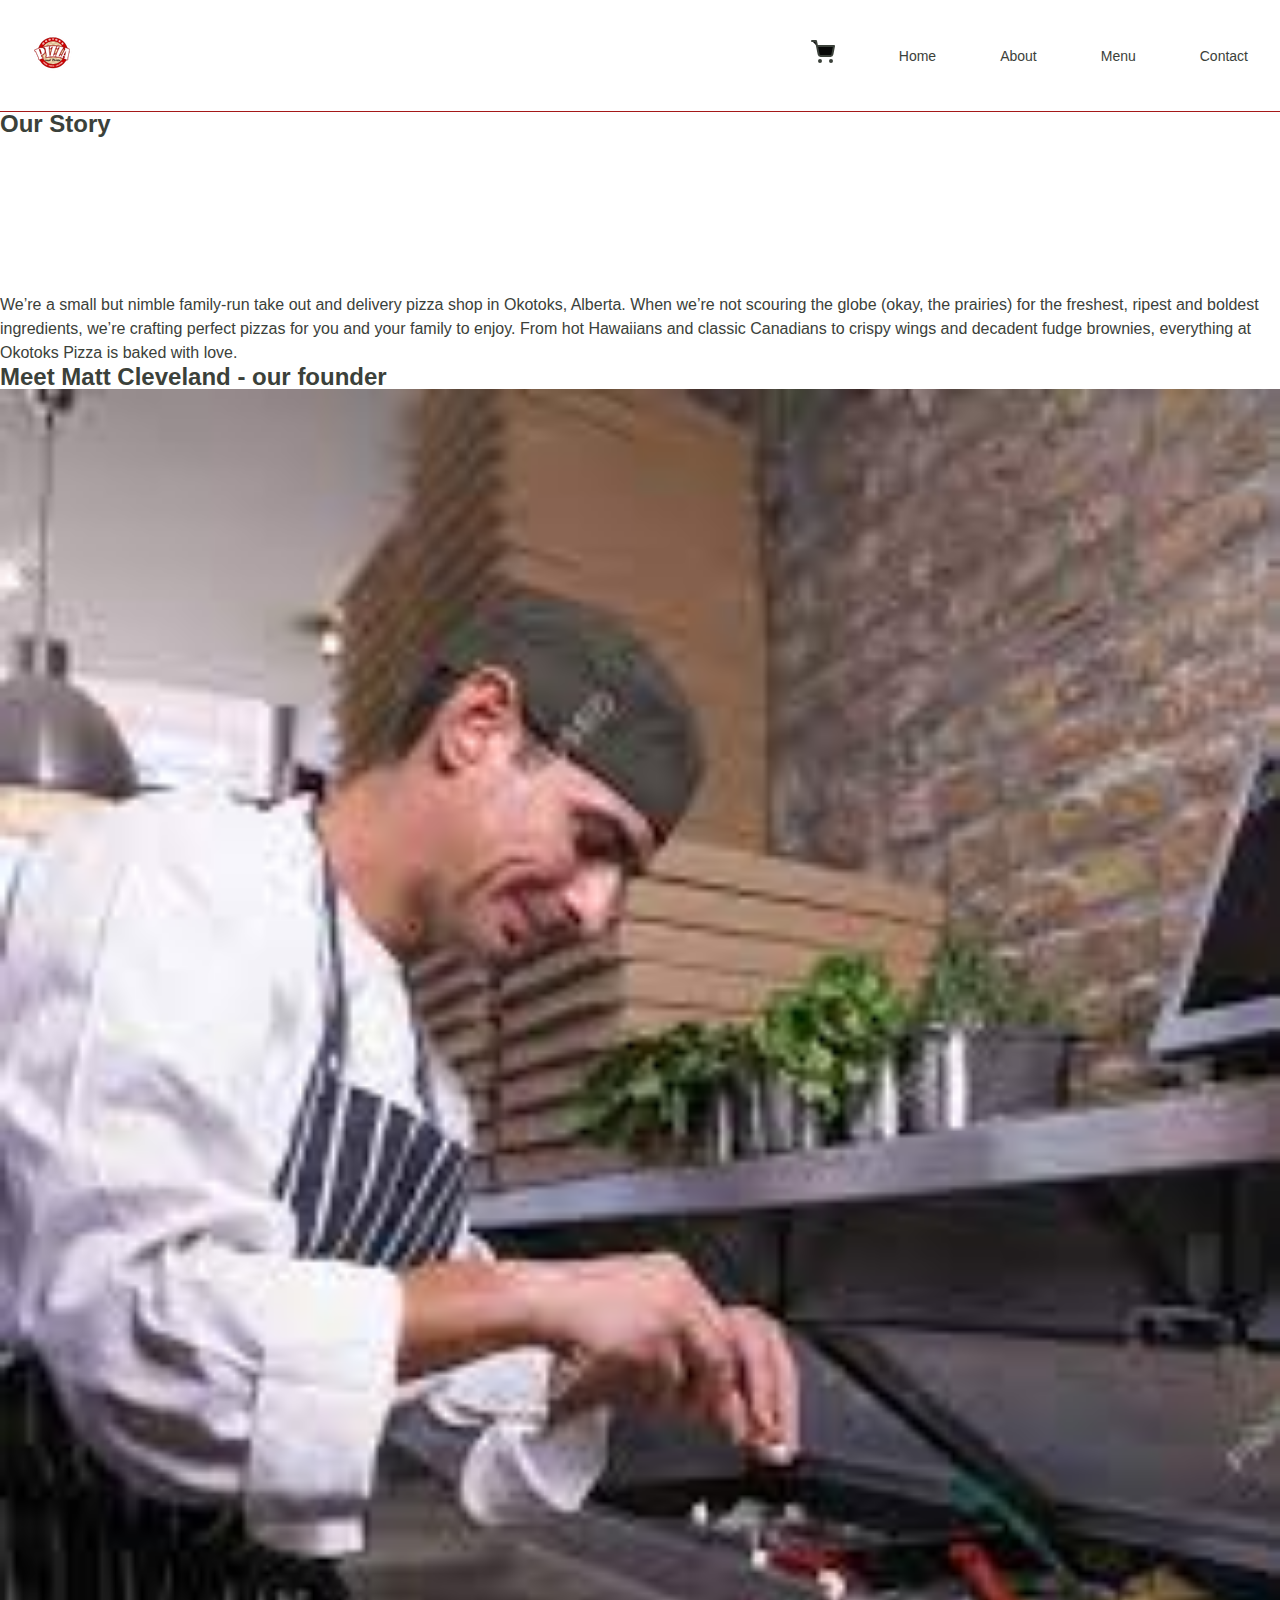
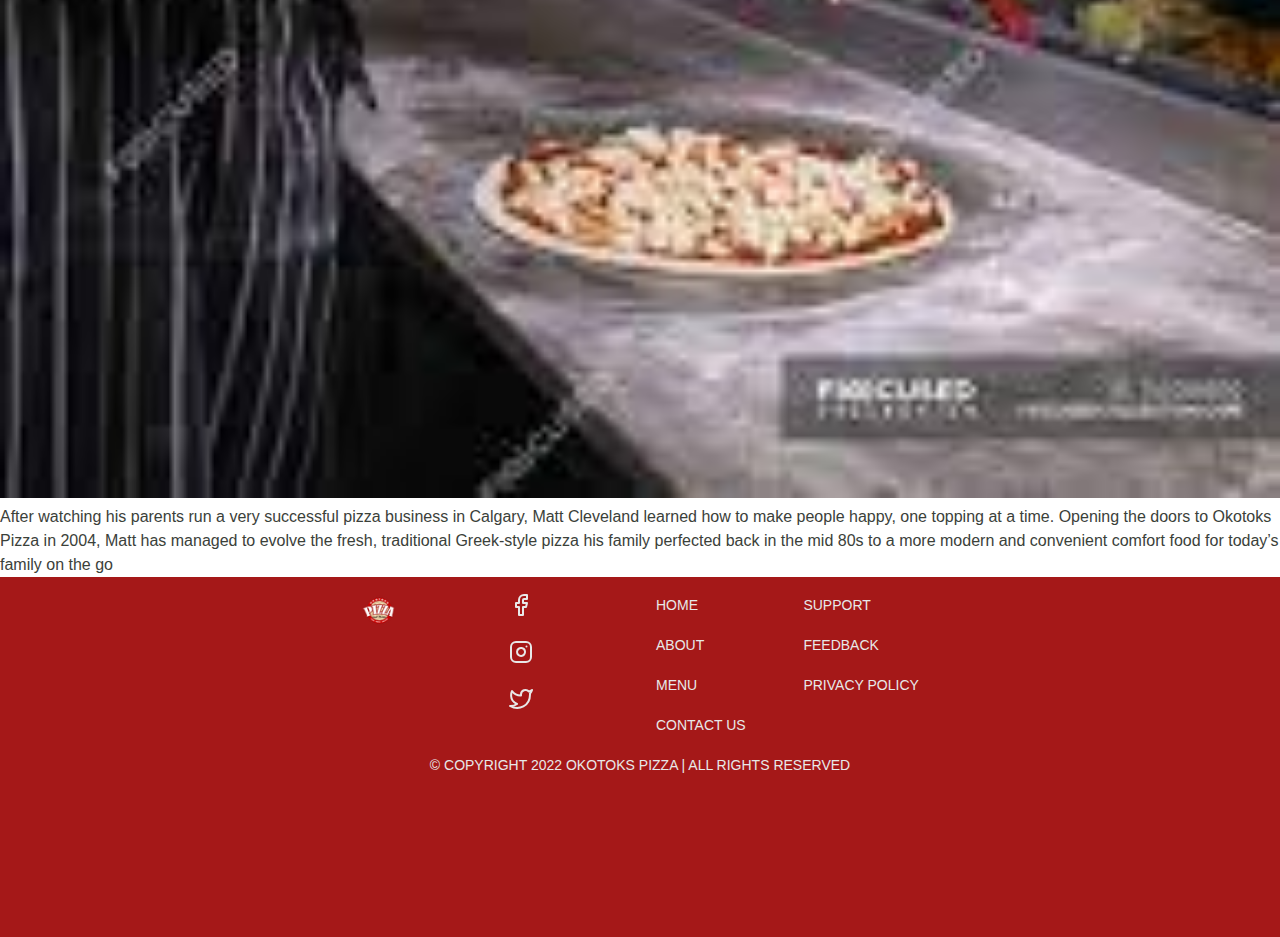
==== about.html @ 29c52bfe "completed contact.html and contactstyle.scss" ====
<!DOCTYPE html>
<html lang="en">
<head>
  <meta charset="UTF-8">
  <meta http-equiv="X-UA-Compatible" content="IE=edge">
  <meta name="viewport" content="width=device-width, initial-scale=1.0">
  <meta name="description" content="Okotoks Pizza made in Okotoks for Okotoks People">
  <meta name="keywords" content="pizza, local cuisine, okotoks, takeout, peppeperoni, cheese, chicken, ham, pineapple, italian dish, pasta, grilled chicken, chicken pizza, beef pizza, spicy pizza">
<link rel="stylesheet" href="Styles/stylemain.css" />

  <title>About us</title>
</head> 

<body>
    <nav class="nav">
      <a class="mbscreenphone phonelink" href="tel:+1-587-839-1110">
        <svg
          class="phoneicon"
          xmlns="http://www.w3.org/2000/svg"
          width="24"
          height="24"
          viewBox="0 0 24 24"
          fill="none"
          stroke="currentColor"
          stroke-width="2"
          stroke-linecap="round"
          stroke-linejoin="round"
        >
          <path
            d="M15.05 5A5 5 0 0 1 19 8.95M15.05 1A9 9 0 0 1 23 8.94m-1 7.98v3a2 2 0 0 1-2.18 2 19.79 19.79 0 0 1-8.63-3.07 19.5 19.5 0 0 1-6-6 19.79 19.79 0 0 1-3.07-8.67A2 2 0 0 1 4.11 2h3a2 2 0 0 1 2 1.72 12.84 12.84 0 0 0 .7 2.81 2 2 0 0 1-.45 2.11L8.09 9.91a16 16 0 0 0 6 6l1.27-1.27a2 2 0 0 1 2.11-.45 12.84 12.84 0 0 0 2.81.7A2 2 0 0 1 22 16.92z"
          /></svg
      ></a>

      <input type="checkbox" id="nav__checkbox" class="nav__checkbox" />
      <label for="nav__checkbox" class="nav__toggle">
        <svg class="menu" viewBox="0 0 448 512" width="100" title="bars">
          <path
            d="M16 132h416c8.837 0 16-7.163 16-16V76c0-8.837-7.163-16-16-16H16C7.163 60 0 67.163 0 76v40c0 8.837 7.163 16 16 16zm0 160h416c8.837 0 16-7.163 16-16v-40c0-8.837-7.163-16-16-16H16c-8.837 0-16 7.163-16 16v40c0 8.837 7.163 16 16 16zm0 160h416c8.837 0 16-7.163 16-16v-40c0-8.837-7.163-16-16-16H16c-8.837 0-16 7.163-16 16v40c0 8.837 7.163 16 16 16z"
          />
        </svg>
        <svg class="close" viewBox="0 0 384 512" width="100" title="times">
          <path
            d="M242.72 256l100.07-100.07c12.28-12.28 12.28-32.19 0-44.48l-22.24-22.24c-12.28-12.28-32.19-12.28-44.48 0L176 189.28 75.93 89.21c-12.28-12.28-32.19-12.28-44.48 0L9.21 111.45c-12.28 12.28-12.28 32.19 0 44.48L109.28 256 9.21 356.07c-12.28 12.28-12.28 32.19 0 44.48l22.24 22.24c12.28 12.28 32.2 12.28 44.48 0L176 322.72l100.07 100.07c12.28 12.28 32.2 12.28 44.48 0l22.24-22.24c12.28-12.28 12.28-32.19 0-44.48L242.72 256z"
          />
        </svg>
      </label>
      <ul class="nav__menu">
        <li>
          <a href="#" class="logo">
            <img
              src="./resources/navbar items/OKOTOKS PIZZA logo (1).png"
              alt="okotokspizza"
          /></a>
        </li>

        <li>
          <a href="#">
            <svg
              xmlns="http://www.w3.org/2000/svg"
              width="24"
              height="24"
              viewBox="0 0 24 24"
              fill="none"
              stroke="currentColor"
              stroke-width="2"
              stroke-linecap="round"
              stroke-linejoin="round"
            >
              <circle cx="9" cy="21" r="1" />
              <circle cx="20" cy="21" r="1" />
              <path
                d="M1 1h4l2.68 13.39a2 2 0 0 0 2 1.61h9.72a2 2 0 0 0 2-1.61L23 6H6"
              />
            </svg>
        </a></li>
      <li><a href="/index.html">Home</a></li>
      <li><a href="#">About</a></li>
      <li><a href="/menu.html">Menu</a></li>
      <li><a href="/contact.html">Contact</a></li>

    </ul>

  </nav>


  <div class="ourstory">
    <h2 class="storycol1">Our Story</h2>
  <div class="story__video">
<video><iframe width="560" height="315" src="https://www.youtube.com/embed/xbHbcmQIcAQ" title="YouTube video player" frameborder="0" allow="accelerometer; autoplay; clipboard-write; encrypted-media; gyroscope; picture-in-picture" allowfullscreen></iframe></video>
      
<p>
    We’re a small but nimble family-run take out and delivery pizza shop in Okotoks, Alberta. When we’re not scouring the globe (okay, the prairies) for the freshest, ripest and boldest ingredients, we’re crafting perfect pizzas for you and your family to enjoy. From hot Hawaiians and classic Canadians to crispy wings and decadent fudge brownies, everything at Okotoks Pizza is baked with love.</p>
  
    <h2 class="storycol2">Meet Matt Cleveland - our founder</h2>
    <img src="[data-uri]" alt="okotokspizzachef">
  After watching his parents run a very successful pizza business in Calgary, Matt Cleveland learned how to make people happy, one topping at a time. Opening the doors to Okotoks Pizza in 2004, Matt has managed to evolve the fresh, traditional Greek-style pizza his family perfected back in the mid 80s to a more modern and convenient comfort food for today’s family on the go
  </p>
  </div>
  

    <footer class="footer">
      <div class="footer__container">
        <a class="footer__logo" href="/index.html">
          <img
            src="./resources/navbar items/OKOTOKS PIZZA logo (1).png"
            alt="okotokspizza"
          />
        </a>

        <div class="footer__social">
          <a href="#">
            <svg
              xmlns="http://www.w3.org/2000/svg"
              width="24"
              height="24"
              viewBox="0 0 24 24"
              fill="none"
              stroke="currentColor"
              stroke-width="2"
              stroke-linecap="round"
              stroke-linejoin="round"
            >
              <path
                d="M18 2h-3a5 5 0 0 0-5 5v3H7v4h3v8h4v-8h3l1-4h-4V7a1 1 0 0 1 1-1h3z"
              /></svg
          ></a>

          <a href="#">
            <svg
              xmlns="http://www.w3.org/2000/svg"
              width="24"
              height="24"
              viewBox="0 0 24 24"
              fill="none"
              stroke="currentColor"
              stroke-width="2"
              stroke-linecap="round"
              stroke-linejoin="round"
            >
              <rect x="2" y="2" width="20" height="20" rx="5" ry="5" />
              <path d="M16 11.37A4 4 0 1 1 12.63 8 4 4 0 0 1 16 11.37z" />
              <line x1="17.5" y1="6.5" x2="17.51" y2="6.5" />
            </svg>
          </a>

          <a href="#">
            <svg
              xmlns="http://www.w3.org/2000/svg"
              width="24"
              height="24"
              viewBox="0 0 24 24"
              fill="none"
              stroke="currentColor"
              stroke-width="2"
              stroke-linecap="round"
              stroke-linejoin="round"
            >
              <path
                d="M23 3a10.9 10.9 0 0 1-3.14 1.53 4.48 4.48 0 0 0-7.86 3v1A10.66 10.66 0 0 1 3 4s-4 9 5 13a11.64 11.64 0 0 1-7 2c9 5 20 0 20-11.5a4.5 4.5 0 0 0-.08-.83A7.72 7.72 0 0 0 23 3z"
              />
            </svg>
          </a>
        </div>

        <div class="footer__links1">
          <a href="#">Home</a>
          <a href="/about.html">About</a>
          <a href="/menu.html">Menu</a>
          <a href="/contact.html">Contact us</a>
        </div>

        <div class="footer__links2">
          <a href="#">Support </a>
          <a href="#">Feedback</a>
          <a href="#">Privacy Policy</a>
        </div>
      </div>

      <div class="Bottom_column">
        <div class="footer__copyright">
          <p class="copyright__text">
            © copyright 2022 Okotoks Pizza | All rights reserved
          </p>
        </div>
      </div>
    </footer>
  </body>
</html>
---- Styles/stylemain.css ----
*,
*::before,
*::after {
  -webkit-box-sizing: border-box;
          box-sizing: border-box;
  margin: 0;
  padding: 0;
}

body {
  font-family: "Inter", sans-serif;
  font-weight: 400;
  line-height: 1.5em;
  color: #3b413a;
}

*,
*::before,
*::after {
  -webkit-box-sizing: border-box;
          box-sizing: border-box;
  margin: 0;
  padding: 0;
}

body {
  font-family: "Inter", sans-serif;
  font-weight: 400;
  line-height: 1.5em;
  color: #3b413a;
}

.nav {
  border-bottom: 1px solid #a51818;
}

.nav__toggle {
  position: absolute;
  cursor: pointer;
  margin: 0rem 1rem;
  right: 0;
}

.nav__toggle svg {
  width: 1.5rem;
  fill: #080808;
}

.nav__toggle .close {
  display: none;
}

.nav__toggle .menu {
  margin-top: 0.2rem;
}

.nav__checkbox {
  display: none;
}

.nav__menu {
  display: -webkit-box;
  display: -ms-flexbox;
  display: flex;
  -webkit-box-orient: vertical;
  -webkit-box-direction: normal;
      -ms-flex-direction: column;
          flex-direction: column;
  gap: 2rem;
  -webkit-box-align: center;
      -ms-flex-align: center;
          align-items: center;
  margin: 1rem;
}

.nav__menu li {
  list-style: none;
  display: none;
}

.nav__menu li:first-child {
  margin-right: auto;
  display: block;
}

.nav__menu a {
  text-decoration: none;
  color: inherit;
  font-size: 14px;
}

.nav__menu svg {
  width: 1.5rem;
  fill: #080808;
}

#nav__checkbox:checked ~ ul.nav__menu li {
  display: block;
}

#nav__checkbox:checked ~ label.nav__toggle .close {
  display: block;
}

#nav__checkbox:checked ~ label.nav__toggle .menu {
  display: none;
}

@media only screen and (min-width: 560px) {
  .nav__toggle {
    display: none;
  }
  .nav__menu {
    -webkit-box-orient: horizontal;
    -webkit-box-direction: normal;
        -ms-flex-direction: row;
            flex-direction: row;
  }
  .nav__menu li {
    display: block;
  }
}

.phonelink {
  position: absolute;
  top: 0;
  right: 0;
  margin: 30px;
}

.phoneicon {
  width: 50px;
  height: 30px;
  padding: 1px;
  margin-right: 5px;
  color: #080808;
}

@media screen and (max-width: 480px) {
  .phoneicon {
    display: block;
  }
}

@media screen and (min-width: 481px) {
  .phoneicon {
    display: none;
  }
}

.btn {
  color: #e8e8e8;
  font-family: "Inter", sans-serif;
  border-radius: 0.2rem;
  font-size: 14px;
  padding: 1.2rem 1.2rem;
}

.primary-btn {
  color: #e8e8e8;
  background: #ff6347;
}

@media only screen and (min-width: 700px) {
  .btn {
    padding: 1rem 1rem;
    font-size: 14px;
  }
}

.hero__heading {
  max-width: none;
  width: 90%;
}

img {
  width: 100%;
}

.button__wrapper {
  text-align: center;
}

.btn {
  color: #e8e8e8;
  font-family: "Inter", sans-serif;
  border-radius: 0.2rem;
  font-size: 14px;
  padding: 1rem 1rem;
  background-color: #ff6347;
}

.footer {
  text-transform: uppercase;
  font-size: 14px;
  color: #e8e8e8;
  background-color: #a51818;
  justify-items: center;
  min-height: 40vh;
}

.footer__container {
  display: -ms-grid;
  display: grid;
  -ms-grid-rows: auto;
      grid-template-rows: auto;
  -ms-grid-columns: (1fr)[4];
      grid-template-columns: repeat(4, 1fr);
}

.footer__copyright {
  display: block;
  text-align: center;
}

a {
  display: block;
  text-decoration: none;
  margin: 1rem;
  cursor: pointer;
}

a {
  -webkit-transition: color 100ms ease-in-out;
  transition: color 100ms ease-in-out;
  color: #e8e8e8;
  line-height: 1.5rem;
}

a:hover {
  color: orange;
  cursor: pointer;
}

.footer__logo img {
  width: 30%;
}

@media only screen and (min-width: 200px) and (max-width: 400px) {
  .footer__container {
    -ms-grid-columns: (1fr)[2];
        grid-template-columns: repeat(2, 1fr);
    -ms-grid-rows: auto;
        grid-template-rows: auto;
  }
}

@media only screen and (min-width: 300px) {
  .hero__container {
    display: -flex;
    -webkit-box-orient: vertical;
    -webkit-box-direction: reverse;
        -ms-flex-direction: column-reverse;
            flex-direction: column-reverse;
    text-align: center;
    gap: 5rem;
    font-size: 24px;
  }
  .hero__img {
    height: 50%;
    width: 100vw;
    margin: 0 auto;
    background-position: centre;
    background-size: cover;
    position: relative;
  }
  .hero__img img {
    width: 100%;
  }
  .hero__text {
    text-align: center;
    position: absolute;
    top: 50%;
    left: 50%;
    -webkit-transform: translate(-50%, -50%);
    transform: translate(-50%, -50%);
    color: #e8e8e8;
  }
  .hero__heading {
    font-family: "Inter", sans-serif;
    line-height: 1.4em;
    text-align: center;
    font-size: 2rem;
    margin-bottom: 1.5rem;
    background-color: rgba(0, 0, 0, 0.2);
  }
  .button__wrapper {
    text-align: center;
  }
}
/*# sourceMappingURL=stylemain.css.map */
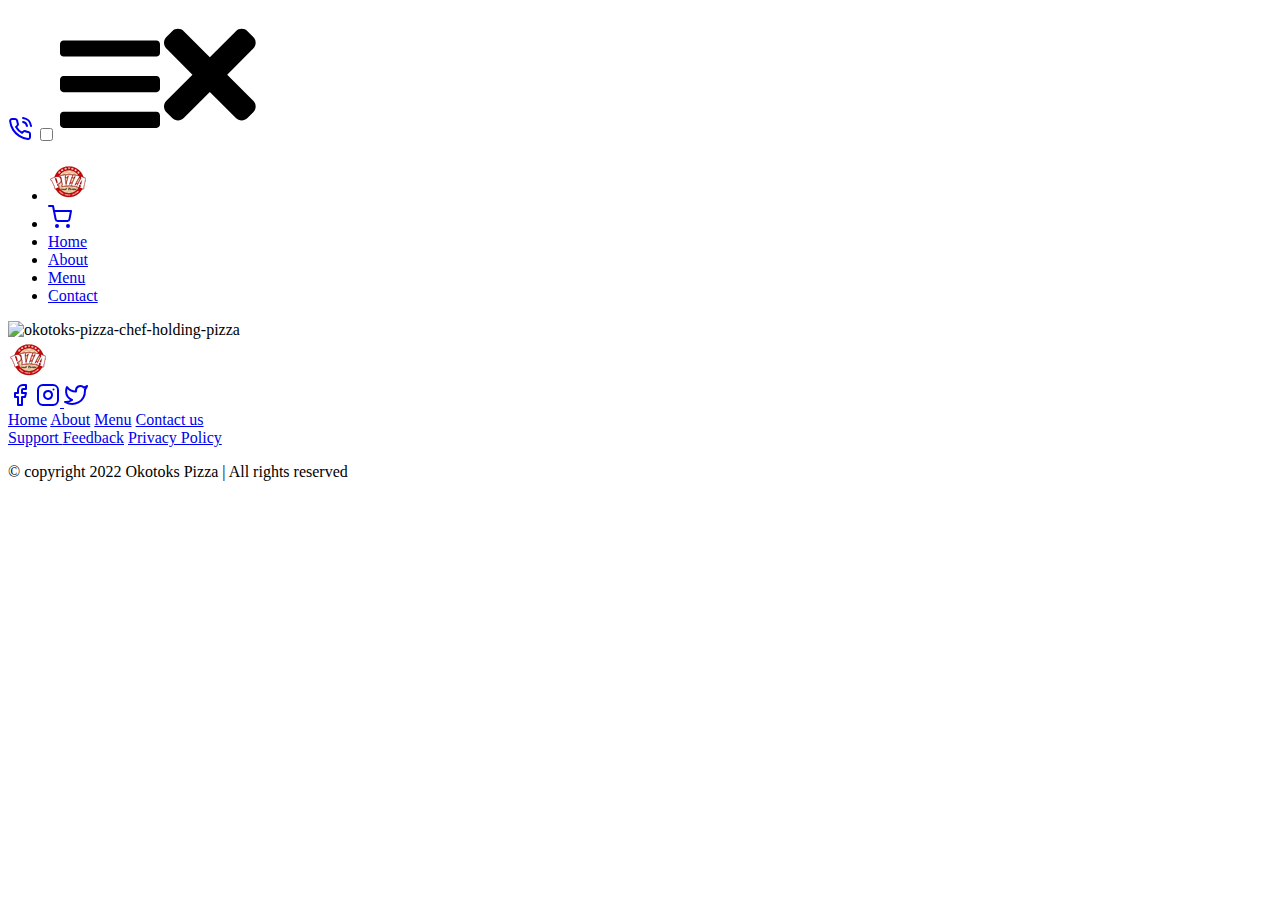
==== commit 0ce9172d: "began working on about page" ====
--- a/about.html
+++ b/about.html
@@ -1,17 +1,23 @@
 <!DOCTYPE html>
 <html lang="en">
-<head>
-  <meta charset="UTF-8">
-  <meta http-equiv="X-UA-Compatible" content="IE=edge">
-  <meta name="viewport" content="width=device-width, initial-scale=1.0">
-  <meta name="description" content="Okotoks Pizza made in Okotoks for Okotoks People">
-  <meta name="keywords" content="pizza, local cuisine, okotoks, takeout, peppeperoni, cheese, chicken, ham, pineapple, italian dish, pasta, grilled chicken, chicken pizza, beef pizza, spicy pizza">
-<link rel="stylesheet" href="Styles/stylemain.css" />
+  <head>
+    <meta charset="UTF-8" />
+    <meta http-equiv="X-UA-Compatible" content="IE=edge" />
+    <meta name="viewport" content="width=device-width, initial-scale=1.0" />
+    <meta
+      name="description"
+      content="Okotoks Pizza made in Okotoks for Okotoks People"
+    />
+    <meta
+      name="keywords"
+      content="pizza, local cuisine, okotoks, takeout, peppeperoni, cheese, chicken, ham, pineapple, italian dish, pasta, grilled chicken, chicken pizza, beef pizza, spicy pizza"
+    />
+    <link rel="stylesheet" href="/styles/aboutstyle.scss" />
 
-  <title>About us</title>
-</head> 
+    <title>About us</title>
+  </head>
 
-<body>
+  <body>
     <nav class="nav">
       <a class="mbscreenphone phonelink" href="tel:+1-587-839-1110">
         <svg
@@ -72,31 +78,20 @@
                 d="M1 1h4l2.68 13.39a2 2 0 0 0 2 1.61h9.72a2 2 0 0 0 2-1.61L23 6H6"
               />
             </svg>
-        </a></li>
-      <li><a href="/index.html">Home</a></li>
-      <li><a href="#">About</a></li>
-      <li><a href="/menu.html">Menu</a></li>
-      <li><a href="/contact.html">Contact</a></li>
-
-    </ul>
-
-  </nav>
-
-
-  <div class="ourstory">
-    <h2 class="storycol1">Our Story</h2>
-  <div class="story__video">
-<video><iframe width="560" height="315" src="https://www.youtube.com/embed/xbHbcmQIcAQ" title="YouTube video player" frameborder="0" allow="accelerometer; autoplay; clipboard-write; encrypted-media; gyroscope; picture-in-picture" allowfullscreen></iframe></video>
-      
-<p>
-    We’re a small but nimble family-run take out and delivery pizza shop in Okotoks, Alberta. When we’re not scouring the globe (okay, the prairies) for the freshest, ripest and boldest ingredients, we’re crafting perfect pizzas for you and your family to enjoy. From hot Hawaiians and classic Canadians to crispy wings and decadent fudge brownies, everything at Okotoks Pizza is baked with love.</p>
-  
-    <h2 class="storycol2">Meet Matt Cleveland - our founder</h2>
-    <img src="[data-uri]" alt="okotokspizzachef">
-  After watching his parents run a very successful pizza business in Calgary, Matt Cleveland learned how to make people happy, one topping at a time. Opening the doors to Okotoks Pizza in 2004, Matt has managed to evolve the fresh, traditional Greek-style pizza his family perfected back in the mid 80s to a more modern and convenient comfort food for today’s family on the go
-  </p>
-  </div>
-  
+          </a>
+        </li>
+        <li><a href="/index.html">Home</a></li>
+        <li><a href="#">About</a></li>
+        <li><a href="/menu.html">Menu</a></li>
+        <li><a href="/contact.html">Contact</a></li>
+      </ul>
+    </nav>
+    <div class="container">
+      <img
+        src="https://images.unsplash.com/photo-1572552635104-daf938e0aa1f?ixlib=rb-1.2.1&ixid=MnwxMjA3fDB8MHxwaG90by1wYWdlfHx8fGVufDB8fHx8&auto=format&fit=crop&w=387&q=80"
+        alt="okotoks-pizza-chef-holding-pizza"
+      />
+    </div>
 
     <footer class="footer">
       <div class="footer__container">
@@ -185,4 +180,4 @@
       </div>
     </footer>
   </body>
-</html>+</html>
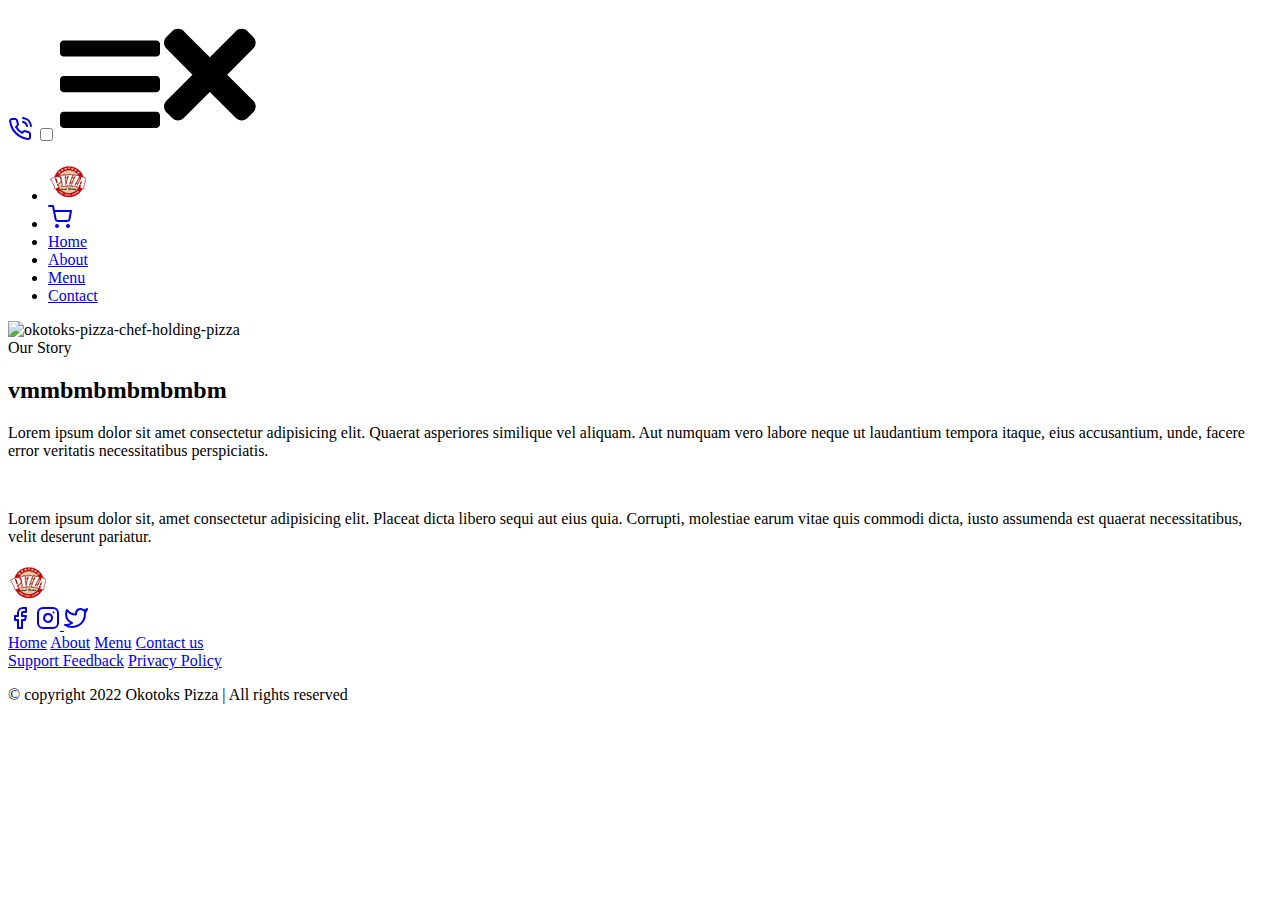
==== commit dd6ef4f5: "I started to work on my about page styling but its not responding" ====
--- a/about.html
+++ b/about.html
@@ -12,7 +12,7 @@
       name="keywords"
       content="pizza, local cuisine, okotoks, takeout, peppeperoni, cheese, chicken, ham, pineapple, italian dish, pasta, grilled chicken, chicken pizza, beef pizza, spicy pizza"
     />
-    <link rel="stylesheet" href="/styles/aboutstyle.scss" />
+    <link rel="stylesheet" href="/styles/aboutstyle.css" />
 
     <title>About us</title>
   </head>
@@ -86,11 +86,28 @@
         <li><a href="/contact.html">Contact</a></li>
       </ul>
     </nav>
-    <div class="container">
+    <div class="about-container">
       <img
         src="https://images.unsplash.com/photo-1572552635104-daf938e0aa1f?ixlib=rb-1.2.1&ixid=MnwxMjA3fDB8MHxwaG90by1wYWdlfHx8fGVufDB8fHx8&auto=format&fit=crop&w=387&q=80"
         alt="okotoks-pizza-chef-holding-pizza"
       />
+      <div class="about-details">
+        <span>Our Story</span>
+        <h2>vmmbmbmbmbmbm</h2>
+        <p>
+          Lorem ipsum dolor sit amet consectetur adipisicing elit. Quaerat
+          asperiores similique vel aliquam. Aut numquam vero labore neque ut
+          laudantium tempora itaque, eius accusantium, unde, facere error
+          veritatis necessitatibus perspiciatis.
+        </p>
+        <br />
+        <p>
+          Lorem ipsum dolor sit, amet consectetur adipisicing elit. Placeat
+          dicta libero sequi aut eius quia. Corrupti, molestiae earum vitae quis
+          commodi dicta, iusto assumenda est quaerat necessitatibus, velit
+          deserunt pariatur.
+        </p>
+      </div>
     </div>
 
     <footer class="footer">
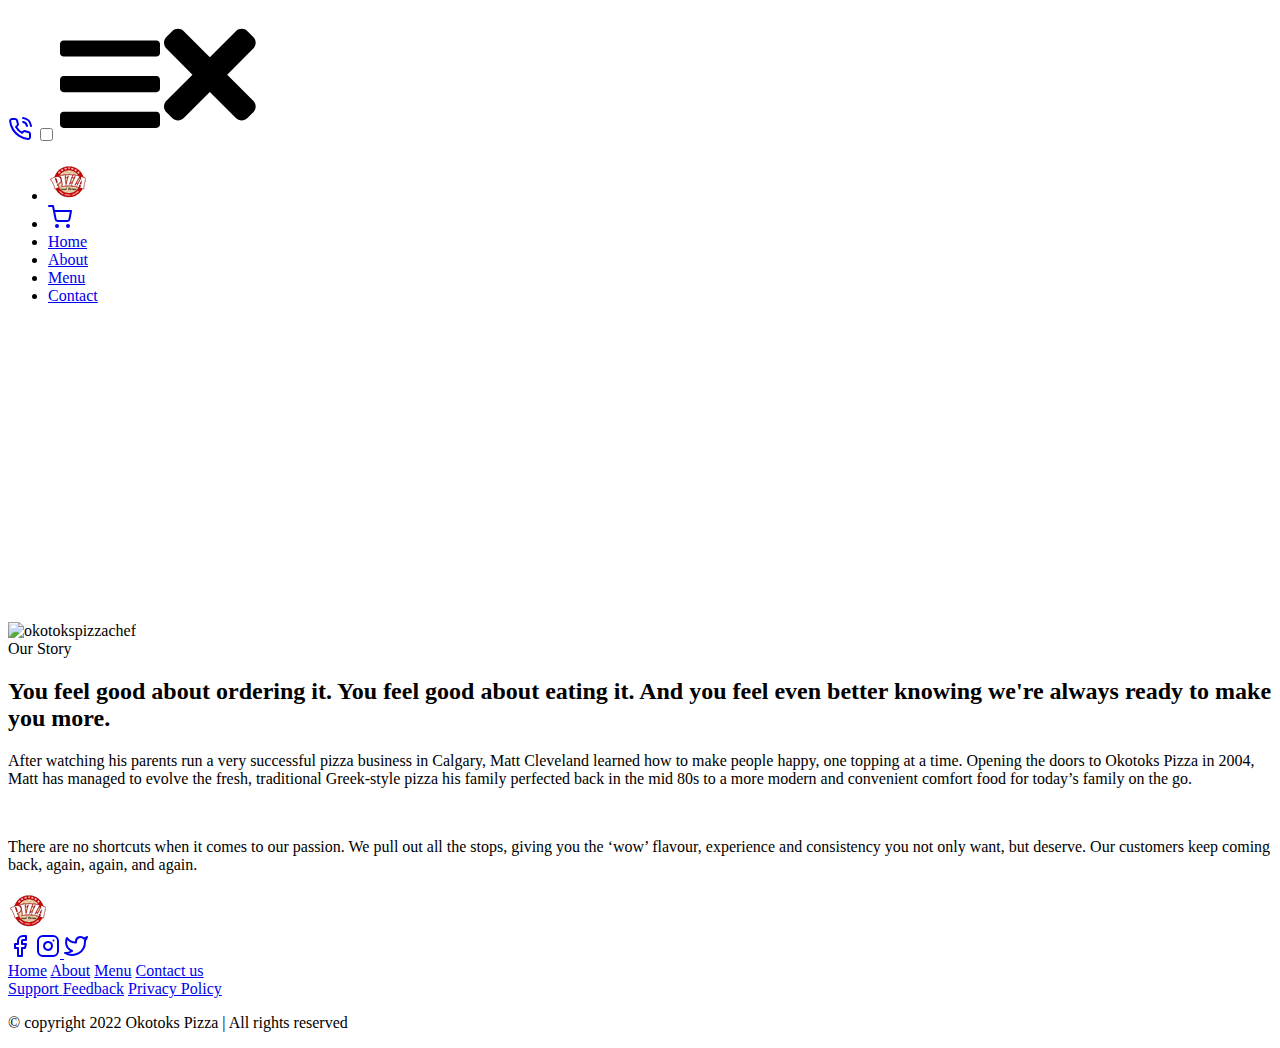
==== commit a3aacc67: "completed about page mobile version" ====
--- a/about.html
+++ b/about.html
@@ -86,115 +86,130 @@
         <li><a href="/contact.html">Contact</a></li>
       </ul>
     </nav>
-    <div class="about-container">
+    <div class="container">
       <img
-        src="https://images.unsplash.com/photo-1572552635104-daf938e0aa1f?ixlib=rb-1.2.1&ixid=MnwxMjA3fDB8MHxwaG90by1wYWdlfHx8fGVufDB8fHx8&auto=format&fit=crop&w=387&q=80"
-        alt="okotoks-pizza-chef-holding-pizza"
+        src="https://images.pexels.com/photos/11400977/pexels-photo-11400977.jpeg?auto=compress&cs=tinysrgb&dpr=1&w=500"
+        alt="okotokspizzachef"
       />
-      <div class="about-details">
+      <iframe
+        width="560"
+        height="315"
+        src="https://www.youtube.com/embed/xbHbcmQIcAQ"
+        title="YouTube video player"
+        frameborder="0"
+        allow="accelerometer; autoplay=1&mute=1; clipboard-write; encrypted-media; gyroscope; picture-in-picture"
+        allowfullscreen
+      ></iframe>
+
+      <div class="about_info">
         <span>Our Story</span>
-        <h2>vmmbmbmbmbmbm</h2>
+        <h2>
+          You feel good about ordering it. You feel good about eating it. And
+          you feel even better knowing we're always ready to make you more.
+        </h2>
         <p>
-          Lorem ipsum dolor sit amet consectetur adipisicing elit. Quaerat
-          asperiores similique vel aliquam. Aut numquam vero labore neque ut
-          laudantium tempora itaque, eius accusantium, unde, facere error
-          veritatis necessitatibus perspiciatis.
+          After watching his parents run a very successful pizza business in
+          Calgary, Matt Cleveland learned how to make people happy, one topping
+          at a time. Opening the doors to Okotoks Pizza in 2004, Matt has
+          managed to evolve the fresh, traditional Greek-style pizza his family
+          perfected back in the mid 80s to a more modern and convenient comfort
+          food for today’s family on the go.
         </p>
         <br />
         <p>
-          Lorem ipsum dolor sit, amet consectetur adipisicing elit. Placeat
-          dicta libero sequi aut eius quia. Corrupti, molestiae earum vitae quis
-          commodi dicta, iusto assumenda est quaerat necessitatibus, velit
-          deserunt pariatur.
+          There are no shortcuts when it comes to our passion. We pull out all
+          the stops, giving you the ‘wow’ flavour, experience and consistency
+          you not only want, but deserve. Our customers keep coming back, again,
+          again, and again.
         </p>
       </div>
     </div>
-
-    <footer class="footer">
-      <div class="footer__container">
-        <a class="footer__logo" href="/index.html">
-          <img
-            src="./resources/navbar items/OKOTOKS PIZZA logo (1).png"
-            alt="okotokspizza"
-          />
+  </body>
+
+  <footer class="footer">
+    <div class="footer__container">
+      <a class="footer__logo" href="/index.html">
+        <img
+          src="./resources/navbar items/OKOTOKS PIZZA logo (1).png"
+          alt="okotokspizza"
+        />
+      </a>
+
+      <div class="footer__social">
+        <a href="#">
+          <svg
+            xmlns="http://www.w3.org/2000/svg"
+            width="24"
+            height="24"
+            viewBox="0 0 24 24"
+            fill="none"
+            stroke="currentColor"
+            stroke-width="2"
+            stroke-linecap="round"
+            stroke-linejoin="round"
+          >
+            <path
+              d="M18 2h-3a5 5 0 0 0-5 5v3H7v4h3v8h4v-8h3l1-4h-4V7a1 1 0 0 1 1-1h3z"
+            /></svg
+        ></a>
+
+        <a href="#">
+          <svg
+            xmlns="http://www.w3.org/2000/svg"
+            width="24"
+            height="24"
+            viewBox="0 0 24 24"
+            fill="none"
+            stroke="currentColor"
+            stroke-width="2"
+            stroke-linecap="round"
+            stroke-linejoin="round"
+          >
+            <rect x="2" y="2" width="20" height="20" rx="5" ry="5" />
+            <path d="M16 11.37A4 4 0 1 1 12.63 8 4 4 0 0 1 16 11.37z" />
+            <line x1="17.5" y1="6.5" x2="17.51" y2="6.5" />
+          </svg>
         </a>
 
-        <div class="footer__social">
-          <a href="#">
-            <svg
-              xmlns="http://www.w3.org/2000/svg"
-              width="24"
-              height="24"
-              viewBox="0 0 24 24"
-              fill="none"
-              stroke="currentColor"
-              stroke-width="2"
-              stroke-linecap="round"
-              stroke-linejoin="round"
-            >
-              <path
-                d="M18 2h-3a5 5 0 0 0-5 5v3H7v4h3v8h4v-8h3l1-4h-4V7a1 1 0 0 1 1-1h3z"
-              /></svg
-          ></a>
-
-          <a href="#">
-            <svg
-              xmlns="http://www.w3.org/2000/svg"
-              width="24"
-              height="24"
-              viewBox="0 0 24 24"
-              fill="none"
-              stroke="currentColor"
-              stroke-width="2"
-              stroke-linecap="round"
-              stroke-linejoin="round"
-            >
-              <rect x="2" y="2" width="20" height="20" rx="5" ry="5" />
-              <path d="M16 11.37A4 4 0 1 1 12.63 8 4 4 0 0 1 16 11.37z" />
-              <line x1="17.5" y1="6.5" x2="17.51" y2="6.5" />
-            </svg>
-          </a>
-
-          <a href="#">
-            <svg
-              xmlns="http://www.w3.org/2000/svg"
-              width="24"
-              height="24"
-              viewBox="0 0 24 24"
-              fill="none"
-              stroke="currentColor"
-              stroke-width="2"
-              stroke-linecap="round"
-              stroke-linejoin="round"
-            >
-              <path
-                d="M23 3a10.9 10.9 0 0 1-3.14 1.53 4.48 4.48 0 0 0-7.86 3v1A10.66 10.66 0 0 1 3 4s-4 9 5 13a11.64 11.64 0 0 1-7 2c9 5 20 0 20-11.5a4.5 4.5 0 0 0-.08-.83A7.72 7.72 0 0 0 23 3z"
-              />
-            </svg>
-          </a>
-        </div>
-
-        <div class="footer__links1">
-          <a href="#">Home</a>
-          <a href="/about.html">About</a>
-          <a href="/menu.html">Menu</a>
-          <a href="/contact.html">Contact us</a>
-        </div>
-
-        <div class="footer__links2">
-          <a href="#">Support </a>
-          <a href="#">Feedback</a>
-          <a href="#">Privacy Policy</a>
-        </div>
-      </div>
-
-      <div class="Bottom_column">
-        <div class="footer__copyright">
-          <p class="copyright__text">
-            © copyright 2022 Okotoks Pizza | All rights reserved
-          </p>
-        </div>
-      </div>
-    </footer>
-  </body>
+        <a href="#">
+          <svg
+            xmlns="http://www.w3.org/2000/svg"
+            width="24"
+            height="24"
+            viewBox="0 0 24 24"
+            fill="none"
+            stroke="currentColor"
+            stroke-width="2"
+            stroke-linecap="round"
+            stroke-linejoin="round"
+          >
+            <path
+              d="M23 3a10.9 10.9 0 0 1-3.14 1.53 4.48 4.48 0 0 0-7.86 3v1A10.66 10.66 0 0 1 3 4s-4 9 5 13a11.64 11.64 0 0 1-7 2c9 5 20 0 20-11.5a4.5 4.5 0 0 0-.08-.83A7.72 7.72 0 0 0 23 3z"
+            />
+          </svg>
+        </a>
+      </div>
+
+      <div class="footer__links1">
+        <a href="#">Home</a>
+        <a href="/about.html">About</a>
+        <a href="/menu.html">Menu</a>
+        <a href="/contact.html">Contact us</a>
+      </div>
+
+      <div class="footer__links2">
+        <a href="#">Support </a>
+        <a href="#">Feedback</a>
+        <a href="#">Privacy Policy</a>
+      </div>
+    </div>
+
+    <div class="Bottom_column">
+      <div class="footer__copyright">
+        <p class="copyright__text">
+          © copyright 2022 Okotoks Pizza | All rights reserved
+        </p>
+      </div>
+    </div>
+  </footer>
 </html>
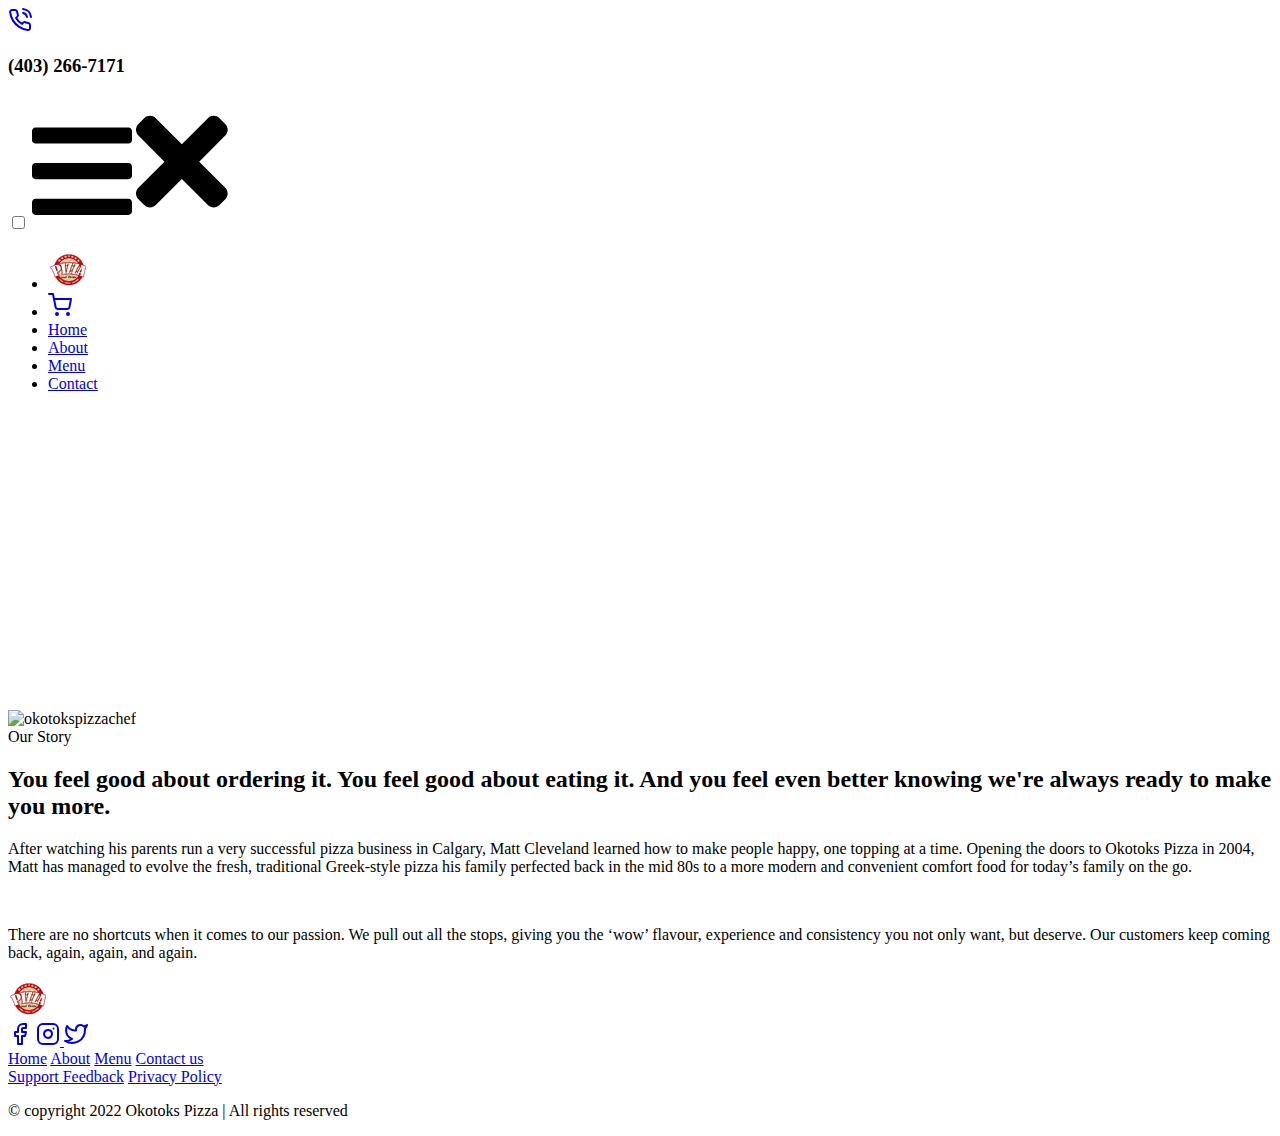
==== commit 4429096d: "I added phone number to each page" ====
--- a/about.html
+++ b/about.html
@@ -36,7 +36,7 @@
             d="M15.05 5A5 5 0 0 1 19 8.95M15.05 1A9 9 0 0 1 23 8.94m-1 7.98v3a2 2 0 0 1-2.18 2 19.79 19.79 0 0 1-8.63-3.07 19.5 19.5 0 0 1-6-6 19.79 19.79 0 0 1-3.07-8.67A2 2 0 0 1 4.11 2h3a2 2 0 0 1 2 1.72 12.84 12.84 0 0 0 .7 2.81 2 2 0 0 1-.45 2.11L8.09 9.91a16 16 0 0 0 6 6l1.27-1.27a2 2 0 0 1 2.11-.45 12.84 12.84 0 0 0 2.81.7A2 2 0 0 1 22 16.92z"
           /></svg
       ></a>
-
+      <h3 class="phone-number">(403) 266-7171</h3>
       <input type="checkbox" id="nav__checkbox" class="nav__checkbox" />
       <label for="nav__checkbox" class="nav__toggle">
         <svg class="menu" viewBox="0 0 448 512" width="100" title="bars">
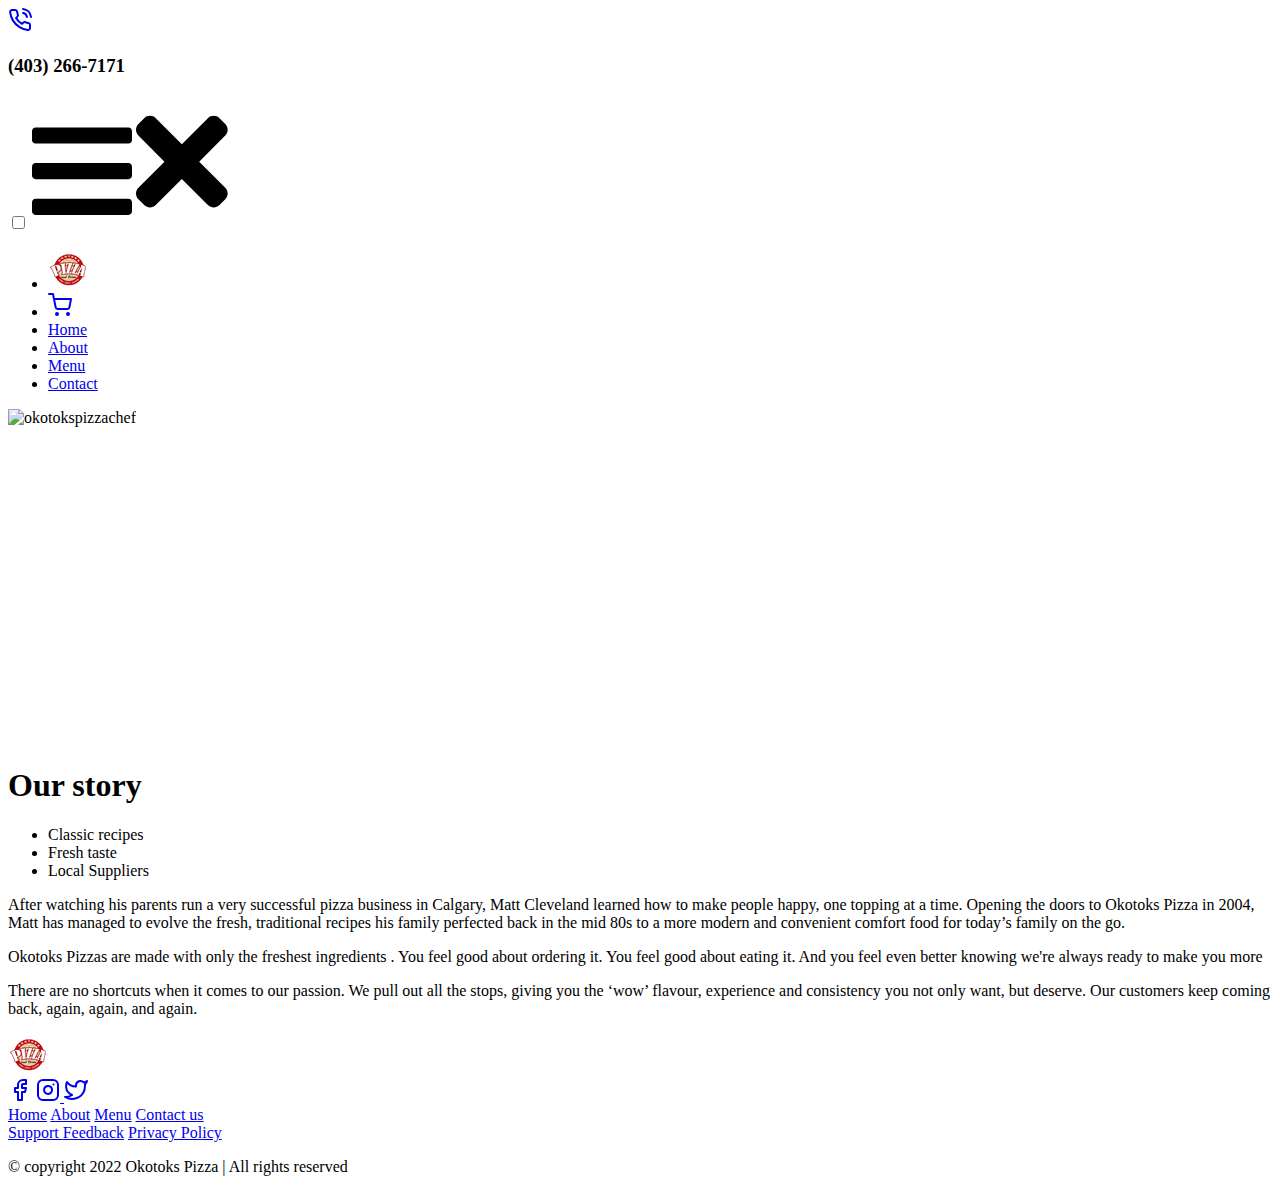
==== commit 87a5d69f: "updated my about page" ====
--- a/about.html
+++ b/about.html
@@ -86,42 +86,52 @@
         <li><a href="/contact.html">Contact</a></li>
       </ul>
     </nav>
-    <div class="container">
-      <img
-        src="https://images.pexels.com/photos/11400977/pexels-photo-11400977.jpeg?auto=compress&cs=tinysrgb&dpr=1&w=500"
-        alt="okotokspizzachef"
-      />
-      <iframe
-        width="560"
-        height="315"
-        src="https://www.youtube.com/embed/xbHbcmQIcAQ"
-        title="YouTube video player"
-        frameborder="0"
-        allow="accelerometer; autoplay=1&mute=1; clipboard-write; encrypted-media; gyroscope; picture-in-picture"
-        allowfullscreen
-      ></iframe>
-
-      <div class="about_info">
-        <span>Our Story</span>
-        <h2>
-          You feel good about ordering it. You feel good about eating it. And
-          you feel even better knowing we're always ready to make you more.
-        </h2>
-        <p>
-          After watching his parents run a very successful pizza business in
-          Calgary, Matt Cleveland learned how to make people happy, one topping
-          at a time. Opening the doors to Okotoks Pizza in 2004, Matt has
-          managed to evolve the fresh, traditional Greek-style pizza his family
-          perfected back in the mid 80s to a more modern and convenient comfort
-          food for today’s family on the go.
-        </p>
-        <br />
-        <p>
-          There are no shortcuts when it comes to our passion. We pull out all
-          the stops, giving you the ‘wow’ flavour, experience and consistency
-          you not only want, but deserve. Our customers keep coming back, again,
-          again, and again.
-        </p>
+
+    <div class="About">
+      <div class="content">
+        <img
+          src="https://images.unsplash.com/photo-1583394293214-28ded15ee548?ixlib=rb-1.2.1&ixid=MnwxMjA3fDB8MHxzZWFyY2h8MXx8Y2hlZnxlbnwwfDJ8MHx8&auto=format&fit=crop&w=500&q=60"
+          alt="okotokspizzachef"
+        />
+        <div class="iframe-container">
+          <iframe
+            width="560"
+            height="315"
+            src="https://www.youtube.com/embed/xbHbcmQIcAQ"
+            title="YouTube video player"
+            frameborder="0"
+            allow="accelerometer; autoplay; clipboard-write; encrypted-media; gyroscope; picture-in-picture"
+            allowfullscreen
+          ></iframe>
+        </div>
+
+        <div class="text">
+          <h1>Our story</h1>
+          <ul>
+            <li>Classic recipes</li>
+            <li>Fresh taste</li>
+            <li>Local Suppliers</li>
+          </ul>
+          <p>
+            After watching his parents run a very successful pizza business in
+            Calgary, Matt Cleveland learned how to make people happy, one
+            topping at a time. Opening the doors to Okotoks Pizza in 2004, Matt
+            has managed to evolve the fresh, traditional recipes his family
+            perfected back in the mid 80s to a more modern and convenient
+            comfort food for today’s family on the go.
+          </p>
+          <p>
+            Okotoks Pizzas are made with only the freshest ingredients . You
+            feel good about ordering it. You feel good about eating it. And you
+            feel even better knowing we're always ready to make you more
+          </p>
+          <p>
+            There are no shortcuts when it comes to our passion. We pull out all
+            the stops, giving you the ‘wow’ flavour, experience and consistency
+            you not only want, but deserve. Our customers keep coming back,
+            again, again, and again.
+          </p>
+        </div>
       </div>
     </div>
   </body>
@@ -136,7 +146,7 @@
       </a>
 
       <div class="footer__social">
-        <a href="#">
+        <a href="https://www.facebook.com/">
           <svg
             xmlns="http://www.w3.org/2000/svg"
             width="24"
@@ -153,7 +163,7 @@
             /></svg
         ></a>
 
-        <a href="#">
+        <a href="https://www.instagram.com/">
           <svg
             xmlns="http://www.w3.org/2000/svg"
             width="24"
@@ -171,7 +181,7 @@
           </svg>
         </a>
 
-        <a href="#">
+        <a href="https://twitter.com/">
           <svg
             xmlns="http://www.w3.org/2000/svg"
             width="24"
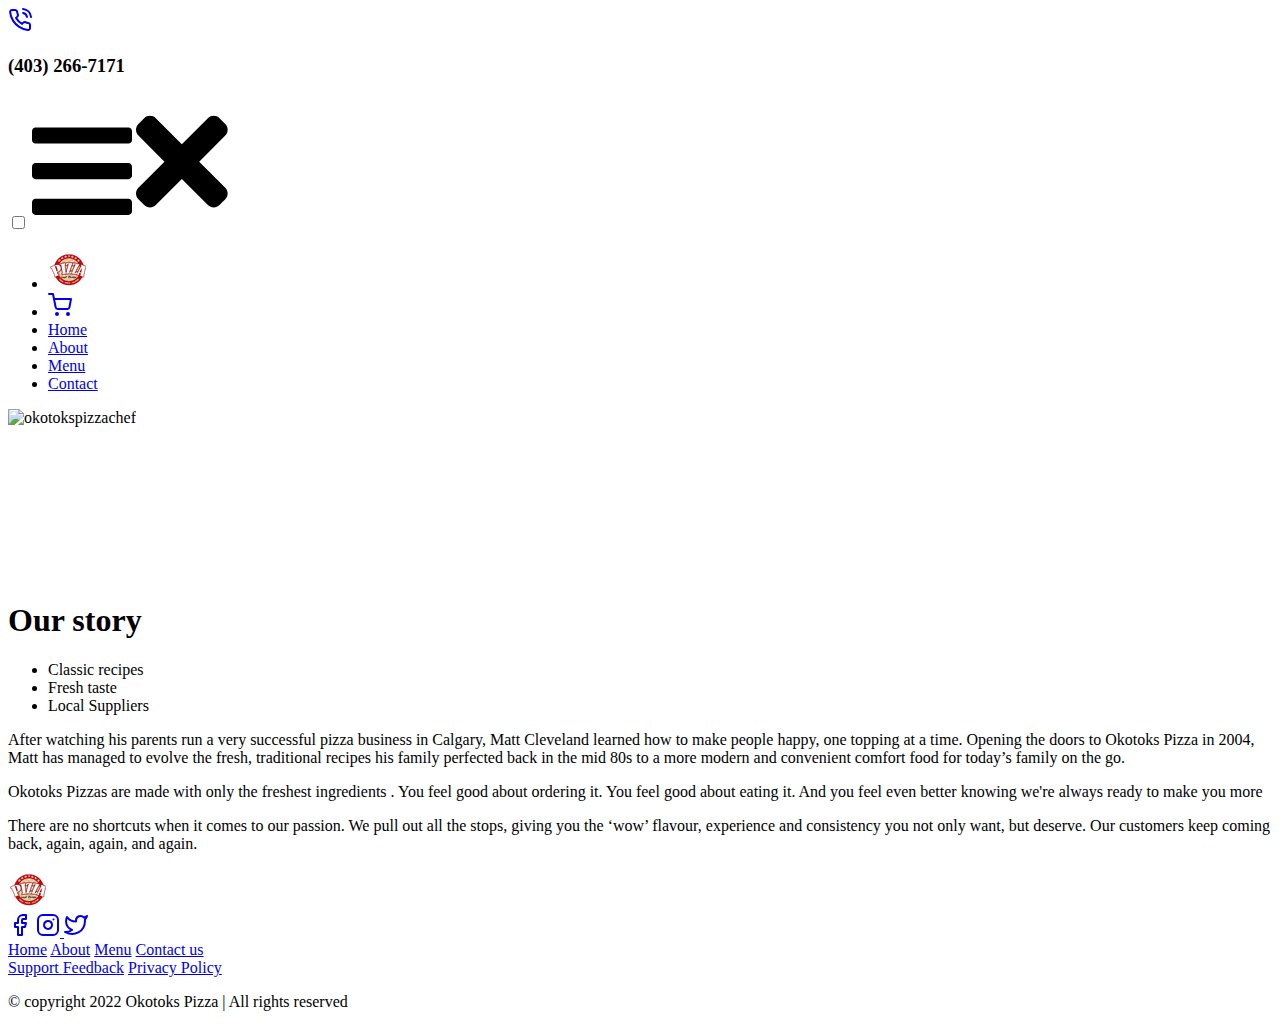
==== commit 5d799672: "I fixed my video" ====
--- a/about.html
+++ b/about.html
@@ -95,8 +95,6 @@
         />
         <div class="iframe-container">
           <iframe
-            width="560"
-            height="315"
             src="https://www.youtube.com/embed/xbHbcmQIcAQ"
             title="YouTube video player"
             frameborder="0"
